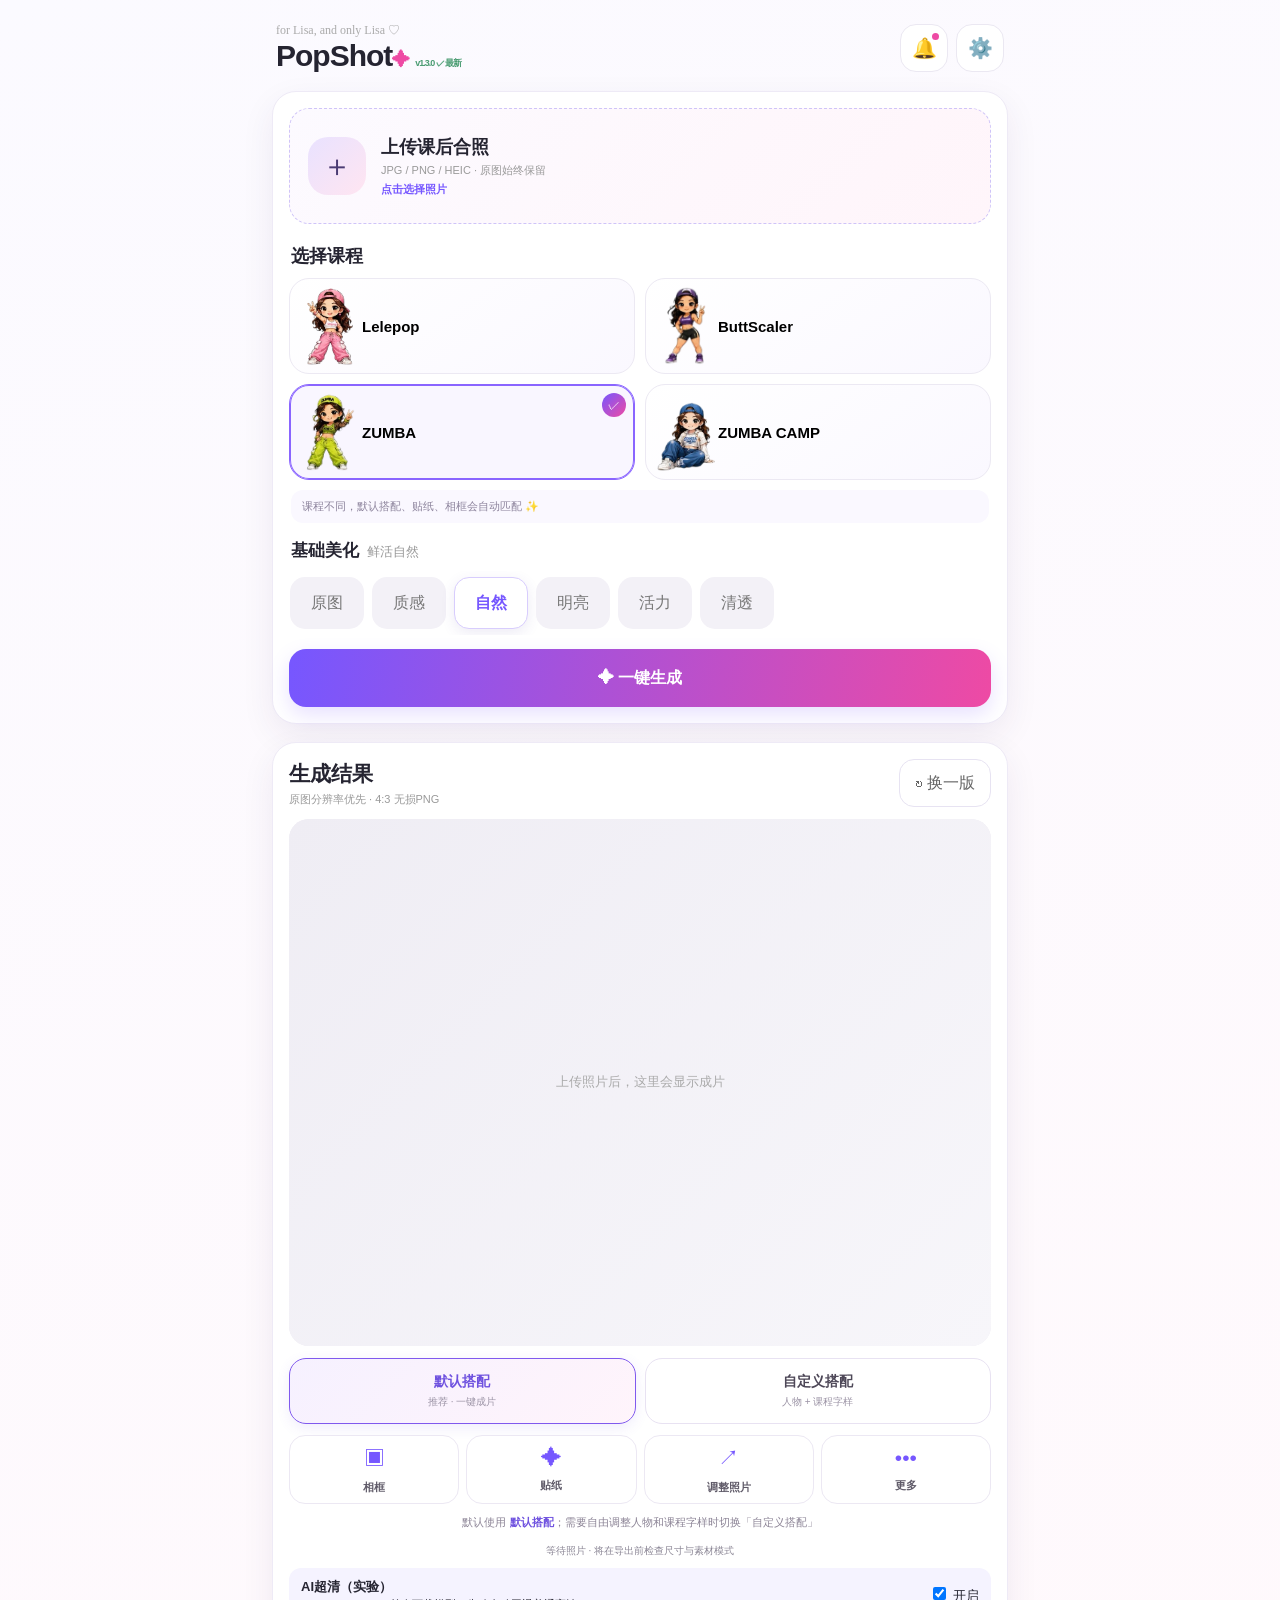
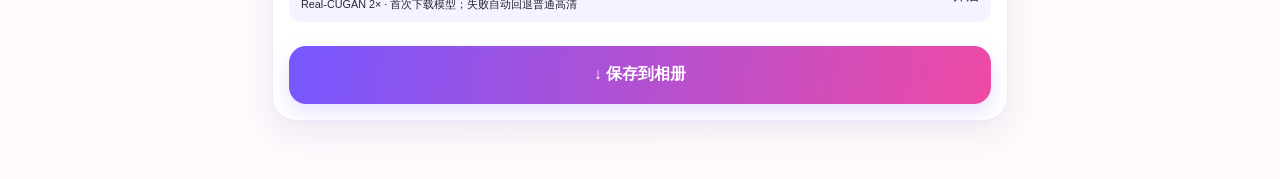
==== index.html @ 1405019d "Add files via upload" ====
<!doctype html>
<html lang="zh-CN">
<head>
<meta charset="utf-8">
<meta name="viewport" content="width=device-width,initial-scale=1,viewport-fit=cover,maximum-scale=1,user-scalable=no">
<meta name="theme-color" content="#7c52ff">
<link rel="manifest" href="./manifest.webmanifest">
<link rel="stylesheet" href="./styles.css?v=1.0.8">
<title>PopShot</title>
</head>
<body>
<div class="shell">
<header class="topbar">
  <div><div class="signature">for Lisa, and only Lisa ♡</div><div class="brand">PopShot<span>✦</span><em id="versionBadge">V17.1</em></div></div>
  <div class="top-actions"><button class="icon-btn" id="updateBtn">🔔<i></i></button><button class="icon-btn" id="settingsBtn">⚙️</button></div>
</header>

<main>
<section class="hero-card">
<label class="dropzone">
  <input type="file" id="photoInput" accept="image/*">
  <div class="upload-deco">＋</div>
  <div class="upload-copy"><strong>上传课后合照</strong><span>JPG / PNG / HEIC · 原图始终保留</span><em>点击选择照片</em></div>
</label>

<div class="section-title">选择课程</div>
<div class="courses" id="courseGrid">
  <button data-course="lelepop" class="course-card">
    <img src="./public/assets/characters/lelepop/lelepop_01.png?v=1.0.3"><span class="course-copy"><strong>Lelepop</strong></span>
  </button>
  <button data-course="buttscaler" class="course-card">
    <img src="./public/assets/characters/buttscaler/buttscaler_01.png?v=1.0.3"><span class="course-copy"><strong>ButtScaler</strong></span>
  </button>
  <button data-course="zumba" class="course-card">
    <img src="./public/assets/characters/zumba/zumba_01.png?v=1.0.3"><span class="course-copy"><strong>ZUMBA</strong></span>
  </button>
  <button data-course="zumba-camp" class="course-card">
    <img src="./public/assets/characters/zumba-camp/zumba_camp_01.png?v=1.0.3"><span class="course-copy"><strong>ZUMBA CAMP</strong></span>
  </button>
</div>
<div class="course-hint">课程不同，默认搭配、贴纸、相框会自动匹配 ✨</div>

<div class="beauty-block">
  <div class="beauty-head"><b>基础美化</b><small id="beautyText">质感</small></div>
  <div class="beauty-scroll">
    <button data-preset="original">原图</button><button data-preset="texture">质感</button><button data-preset="natural">自然</button>
    <button data-preset="bright">明亮</button><button data-preset="vivid">活力</button><button data-preset="clear">清透</button>
  </div>
</div>
<button class="cta" id="generateBtn">✦ 一键生成</button>
</section>

<section class="result-card">
  <div class="result-head"><div><b>生成结果</b><small id="detectStatus">原图分辨率优先 · 4:3 无损PNG</small></div><button class="ghost" id="shuffleBtn">↻ 换一版</button></div>
  <div class="canvas-stage"><canvas id="canvas" width="2525" height="1894"></canvas><div class="canvas-placeholder" id="placeholder">上传照片后，这里会显示成片</div></div>

  <div class="combo-quick" aria-label="搭配方式">
    <button id="finishedQuickBtn" class="combo-quick-btn on"><b>默认搭配</b><small>推荐 · 一键成片</small></button>
    <button id="customQuickBtn" class="combo-quick-btn"><b>自定义搭配</b><small>人物 + 课程字样</small></button>
  </div>
  <div class="tools main-tools four-tools">
    <button id="changeFrameBtn" class="tool-main"><span>▣</span><b>相框</b></button>
    <button id="changeStickerBtn" class="tool-main"><span>✦</span><b>贴纸</b></button>
    <button id="adjustPhotoBtn" class="tool-main"><span>↗</span><b>调整照片</b></button>
    <button id="moreBtn" class="tool-main"><span>•••</span><b>更多</b></button>
  </div>
  <div class="result-tip">默认使用 <b>默认搭配</b>；需要自由调整人物和课程字样时切换「自定义搭配」</div>

  <div class="advanced-panel" id="advancedPanel">
    <div class="advanced-title">更多功能</div>
    <div class="advanced-actions"><button id="beautyBtn">☼ 美化调色</button><button id="layoutBtn">⌗ 布局</button></div>
    <div class="style-row"><b>一键换风格</b><div class="style-pills"><button data-style="energetic">活力</button><button data-style="cool">酷飒</button><button data-style="cute">可爱</button><button data-style="clean">清爽</button><button data-style="y2k">Y2K</button><button data-style="fair">白皙</button><button data-style="cream">奶油</button><button data-style="film">胶片</button></div></div>
    <div class="composition-mode" id="compositionMode"><span>自定义组合布局</span><button data-compose="linked" class="on">顶部组合</button><button data-compose="corner">顶部分开</button></div>
    <div class="manual-edit">
      <div class="manual-hint">自定义组合模式：点选人物 / 标题 / 贴纸后可拖动、缩放和调整层级</div>
      <div class="scale-row" id="scaleRow" style="display:none"><span id="scaleName">大小</span><input type="range" id="scaleRange" min="30" max="320" value="100"><b id="scaleVal">100%</b></div>
      <div class="manual-actions"><button id="backBtn">↓ 后移</button><button id="frontBtn">↑ 前移</button><button id="deleteBtn">隐藏</button><button id="resetLayerBtn">↺ 重置</button></div>
    </div>
    <section class="smart-tools">
      <div class="smart-row"><label>画面丰富度</label><div class="segmented"><button data-density="simple">简洁</button><button data-density="normal">默认</button><button data-density="rich">丰富</button></div></div>
      <div class="edit-shortcuts"><button id="undoBtn">↶ 撤销</button><button id="redoBtn">↷ 重做</button><button id="lockBtn">🔓 锁定</button><button id="favBtn">♡ 收藏</button><button id="resetAllBtn">↺ 重置</button></div>
      <div class="candidate-strip"><button data-candidate="0">A · 清爽</button><button data-candidate="1">B · 平衡</button><button data-candidate="2">C · 海报感</button></div>
    </section>
  </div>

  <div class="export-check" id="exportCheck">等待照片 · 将在导出前检查尺寸与素材模式</div>
  <div id="aiHdBox" style="margin:10px 0;padding:10px 12px;border-radius:12px;background:#f5f3ff;font-size:13px;display:flex;justify-content:space-between;align-items:center;gap:12px"><span><b>AI超清（实验）</b><br><small>Real-CUGAN 2× · 首次下载模型；失败自动回退普通高清</small></span><label style="white-space:nowrap"><input id="aiHdToggle" type="checkbox" checked> 开启</label></div><button class="save-btn" id="exportBtn">↓ 保存到相册</button>
</section>

<section class="drawer" id="drawer"><div class="drawer-head"><b id="drawerTitle">快捷调整</b><button id="drawerClose">×</button></div><div id="drawerBody"></div></section>
</main>
</div>

<div class="resume-modal hidden" id="resumeModal"><div class="resume-card"><div class="resume-icon">✦</div><h3>发现上次未完成的作品</h3><p>是否继续上次的编辑？</p><div class="resume-actions"><button id="discardResume">重新开始</button><button id="continueResume" class="resume-continue">继续编辑</button></div></div></div>
<div class="toast hidden" id="updateTip"><span id="updateTipMsg">✨ 素材库有更新</span><button id="forceRefreshBtn" class="hidden">更新并刷新</button><button id="closeUpdateTip">稍后更新</button></div>

<!-- Compatibility hooks retained for the stable rendering engine -->
<div class="hidden">
<button id="changeCharacterBtn"></button><button id="customComboBtn2"></button><button id="finishedComboBtn"></button><button id="customComboBtn"></button>
<button id="comboHubBtn"></button>
</div>
<script src="./app.js?v=1.0.8"></script>
</body></html>
---- styles.css ----
:root{--purple:#7657ff;--pink:#ee4aa4;--ink:#252431;--muted:#9693a1;--line:#ebe8f2;--soft:#f7f5fb}
*{box-sizing:border-box;-webkit-tap-highlight-color:transparent}
html{background:#fbfaff}
body{margin:0;background:linear-gradient(160deg,#fbfaff,#fff9fc);font-family:-apple-system,BlinkMacSystemFont,"Segoe UI",sans-serif;color:var(--ink);overscroll-behavior-y:none}
button{font:inherit;cursor:pointer;touch-action:manipulation}
.shell{max-width:760px;margin:auto;padding:18px 12px 40px}
.topbar{display:flex;justify-content:space-between;align-items:center;padding:4px 4px 18px}
.signature{font-family:"Snell Roundhand","Brush Script MT",cursive;font-size:12px;color:#aaa}
.brand{font-size:30px;font-weight:900;letter-spacing:-1px}.brand span{color:var(--pink);font-size:18px}.brand em{font-size:9px;color:#aaa;font-style:normal;margin-left:6px}
.top-actions{display:flex;gap:8px}.icon-btn{position:relative;width:48px;height:48px;border:1px solid var(--line);background:#fff;border-radius:16px;font-size:20px}.icon-btn i{position:absolute;width:7px;height:7px;background:var(--pink);border-radius:50%;right:8px;top:8px}
.hero-card,.result-card{background:#fff;border:1px solid #eeeaf6;border-radius:24px;padding:16px;box-shadow:0 12px 34px rgba(50,35,90,.07);margin-bottom:18px}
.dropzone{border:1.5px dashed #cfc4f8;background:linear-gradient(135deg,#fcfaff,#fff5fa);border-radius:20px;min-height:116px;padding:18px;display:flex;align-items:center;gap:15px}
.upload-deco{width:58px;height:58px;display:grid;place-items:center;border-radius:20px;background:linear-gradient(135deg,#e9e2ff,#ffe5f1);font-size:30px;color:#4b3b73;flex:none}
.upload-copy{display:flex;flex-direction:column;gap:4px}.upload-copy strong{font-size:18px}.upload-copy span{font-size:11px;color:#999}.upload-copy em{font-size:11px;color:var(--purple);font-style:normal;font-weight:800}
.section-title{font-size:18px;font-weight:850;margin:20px 2px 10px}
.courses{display:grid;grid-template-columns:1fr 1fr;gap:10px}.course-card{position:relative;min-height:102px;border:1px solid #ece9f3;background:linear-gradient(145deg,#fff,#faf8ff);border-radius:20px;padding:8px;display:flex;align-items:center;text-align:left;overflow:hidden}.course-card img{width:64px;height:78px;object-fit:contain;flex:none}.course-copy{display:flex;flex-direction:column;gap:6px;min-width:0}.course-copy strong{font-size:14px;white-space:nowrap}.course-copy small{font-size:9px;color:#7657ff;background:#f1ecff;padding:4px 7px;border-radius:999px;width:max-content;max-width:100%;white-space:nowrap}.course-card.active{border-color:#8a65ff;box-shadow:inset 0 0 0 1px #8a65ff;background:#f9f6ff}.course-card.active:after{content:"✓";position:absolute;right:8px;top:8px;width:24px;height:24px;border-radius:50%;display:grid;place-items:center;background:linear-gradient(135deg,var(--purple),var(--pink));color:#fff;font-size:12px}
.course-hint{margin:10px 2px 0;padding:9px 11px;border-radius:12px;background:#faf8ff;color:#8d849d;font-size:11px}
.beauty-block{margin-top:16px}.beauty-head{display:flex;align-items:baseline;gap:8px;margin:0 2px 9px}.beauty-head b{font-size:17px}.beauty-head small{color:#999}
.beauty-scroll{height:64px;display:flex;flex-wrap:nowrap;align-items:center;gap:8px;overflow-x:auto;overflow-y:hidden;-webkit-overflow-scrolling:touch;scrollbar-width:none;padding:4px 1px}.beauty-scroll::-webkit-scrollbar{display:none}.beauty-scroll button{flex:0 0 74px;height:52px;border:1px solid transparent;background:#f3f1f7;border-radius:15px;color:#777}.beauty-scroll button.on{background:#fff;border-color:#d8cdfd;color:var(--purple);box-shadow:0 4px 14px rgba(80,55,160,.10);font-weight:800}
.cta,.save-btn{width:100%;border:0;border-radius:17px;background:linear-gradient(100deg,var(--purple),var(--pink));color:#fff;font-weight:900;padding:17px;margin-top:14px;min-height:58px;box-shadow:0 8px 20px rgba(128,88,255,.18);font-size:16px}
.result-head{display:flex;justify-content:space-between;align-items:center;margin-bottom:12px}.result-head b{font-size:21px}.result-head small{display:block;color:#999;font-size:11px;margin-top:4px}.ghost{border:1px solid #e7e3f2;background:#fff;border-radius:15px;padding:12px 15px;color:#666;min-height:48px}
.canvas-stage{position:relative;overflow:hidden;border-radius:20px;background:#eeecf3;aspect-ratio:2525/1894}.canvas-stage canvas{display:block;width:100%;height:100%}.canvas-placeholder{position:absolute;inset:0;display:grid;place-items:center;color:#aaa;font-size:13px;background:linear-gradient(135deg,#efedf4,#f7f6fa)}.canvas-stage.adjusting{outline:3px solid rgba(128,88,255,.42);outline-offset:3px}
.tools.main-tools{display:grid;grid-template-columns:repeat(5,1fr);gap:7px;margin-top:11px}.tool-main{border:1px solid #ece8f3;background:#fff;border-radius:16px;min-height:72px;padding:8px 3px;color:#5f5a68}.tool-main span{display:block;font-size:21px;color:var(--purple);margin-bottom:5px}.tool-main b{font-size:11px}.tool-main:active{transform:scale(.97)}.tool-main.on,#comboHubBtn2{background:#faf8ff}
.result-tip{font-size:11px;color:#8c8496;text-align:center;padding:11px 5px 2px}.result-tip b{color:#6f52df}
.export-check{font-size:10px;color:#8b8695;text-align:center;margin-top:12px}.export-check.ok{color:#4a9c72}
.advanced-panel{display:none;margin-top:12px;padding:12px;background:#f9f8fc;border:1px solid #efedf4;border-radius:16px}.advanced-panel.show{display:block}.advanced-title{font-weight:850;margin-bottom:9px}.advanced-actions{display:grid;grid-template-columns:1fr 1fr;gap:8px}.advanced-actions button{min-height:54px;border:1px solid #e8e3f2;background:#fff;border-radius:14px;color:#6755c7;font-weight:800}
.style-row,.smart-tools,.manual-edit,.composition-mode{margin-top:10px;padding:10px;background:#fff;border:1px solid #efedf4;border-radius:14px}.style-pills,.edit-shortcuts,.candidate-strip{display:flex;gap:6px;flex-wrap:wrap;margin-top:8px}.style-pills button,.edit-shortcuts button,.candidate-strip button,.composition-mode button,.manual-actions button,.segmented button{border:1px solid #e8e3f2;background:#fff;border-radius:11px;padding:9px 10px;font-size:10px;color:#666;min-height:42px}.style-pills button.on,.candidate-strip button.active,.composition-mode button.on,.segmented button.on{border-color:#8b6cff;background:#f2edff;color:#6849e8}
.manual-hint{font-size:10px;color:#8f8f9d;line-height:1.5}.manual-actions{display:grid;grid-template-columns:repeat(4,1fr);gap:6px;margin-top:8px}.scale-row{grid-template-columns:72px 1fr 52px;gap:8px;align-items:center;margin-top:8px;font-size:11px}.smart-row{display:flex;justify-content:space-between;align-items:center;gap:10px;font-size:11px}.segmented{display:flex}
.drawer{position:fixed;left:50%;transform:translateX(-50%);bottom:0;width:min(760px,100%);max-height:84dvh;overflow:auto;background:#fff;border-radius:26px 26px 0 0;box-shadow:0 -16px 45px rgba(30,20,60,.20);padding:18px 16px calc(18px + env(safe-area-inset-bottom));z-index:50;display:none}.drawer.show{display:block}.drawer-head{position:sticky;top:-18px;z-index:3;background:#fff;display:flex;justify-content:space-between;align-items:center;padding:8px 0 12px}.drawer-head b{font-size:20px}.drawer-head button{border:0;background:#f2f0f6;border-radius:50%;width:48px;height:48px;font-size:20px}
.combo-mode-tabs{display:grid;grid-template-columns:1fr 1fr;gap:8px;margin-bottom:14px}.combo-mode-tabs button{min-height:54px;border-radius:15px;border:1px solid #e7e3f0;background:#f7f5fb;font-weight:800}.combo-mode-tabs button.on{background:linear-gradient(135deg,#7a52ff,#e6419d);color:#fff;border-color:transparent}.combo-mode-tabs button:first-child:after{content:"推荐";font-size:8px;background:#ff5a9e;color:#fff;border-radius:999px;padding:2px 5px;margin-left:4px;vertical-align:top}
.asset-picker{display:grid;grid-template-columns:repeat(3,1fr);gap:10px}.asset-option{min-height:94px;border:1px solid #eee9f4;background:#fff;border-radius:15px;padding:6px;overflow:hidden}.asset-option img{display:block;width:100%;height:86px;object-fit:contain}.asset-option.on{border-color:#7d5cff;box-shadow:inset 0 0 0 1px #7d5cff;background:#f8f5ff}.title-option{font-size:15px;font-weight:800}
.wide-btn{width:100%;min-height:54px;border:1px solid #e7e3f0;background:#fff;border-radius:15px;margin:6px 0;font-weight:800;color:#654fd0}
.adjust-tip{font-size:11px;color:#827b90;line-height:1.65;background:#faf8ff;border-radius:12px;padding:10px;margin-bottom:10px}.slider-row,.range-row{display:grid;grid-template-columns:74px 1fr 48px;gap:9px;align-items:center;margin:14px 0;font-size:11px}.slider-row input,.range-row input{width:100%}
.sticker-tabs{display:flex;gap:7px;overflow-x:auto;scrollbar-width:none;padding:3px 0 10px}.sticker-tabs::-webkit-scrollbar{display:none}.sticker-tabs button{flex:none;min-height:44px;border:1px solid #e8e3f1;background:#fff;border-radius:999px;padding:8px 14px;color:#666}.sticker-tabs button.on{background:#f0ebff;color:#6848e8;border-color:#8262ff;font-weight:800}.sticker-grid{display:grid;grid-template-columns:repeat(4,1fr);gap:9px}.sticker-option{border:1px solid #eee9f4;background:#fff;border-radius:14px;min-height:82px;display:grid;place-items:center;padding:8px}.sticker-option img{width:58px;height:58px;object-fit:contain}.sticker-option.on{border-color:#7d5cff;background:#f8f5ff}
.beauty-preset-grid{display:grid;grid-template-columns:repeat(3,1fr);gap:8px}.beauty-preset-grid button{min-height:48px;border:1px solid #e8e3f2;background:#fff;border-radius:12px}.beauty-preset-grid button.on{border-color:#8262ff;background:#f0ebff;color:#6848e8}
.crop-actions{display:grid;grid-template-columns:1fr 1fr 1fr;gap:7px}.primary-mini{border:0;background:linear-gradient(100deg,var(--purple),var(--pink));color:#fff;border-radius:12px;padding:10px}
.toast{position:fixed;left:50%;bottom:24px;transform:translateX(-50%);background:#252532;color:#fff;padding:12px 15px;border-radius:14px;z-index:80}.hidden{display:none!important}
.resume-modal{position:fixed;inset:0;background:rgba(26,20,40,.36);backdrop-filter:blur(8px);display:grid;place-items:center;z-index:99}.resume-card{width:min(360px,92vw);background:#fff;border-radius:24px;padding:24px;text-align:center}.resume-icon{width:50px;height:50px;border-radius:16px;margin:auto;display:grid;place-items:center;background:linear-gradient(135deg,#7b5cff,#ee63a9);color:#fff}.resume-actions{display:grid;grid-template-columns:1fr 1fr;gap:8px}.resume-actions button{min-height:48px;border:1px solid #eae6f3;background:#fff;border-radius:12px}
@media(max-width:430px){
 .shell{padding:12px 8px 30px}.hero-card,.result-card{padding:13px;border-radius:21px}.brand{font-size:27px}
 .courses{gap:8px}.course-card{min-height:94px;padding:6px}.course-card img{width:54px;height:70px}.course-copy strong{font-size:12px}.course-copy small{font-size:8px;padding:3px 5px}
 .tools.main-tools{gap:5px}.tool-main{min-height:70px}.tool-main span{font-size:19px}.tool-main b{font-size:10px}
 .asset-picker{grid-template-columns:repeat(2,1fr)}.sticker-grid{grid-template-columns:repeat(4,1fr)}
}

.frame-grid{display:grid;grid-template-columns:repeat(3,1fr);gap:10px}.frame-option{border:1px solid #ece8f3;background:#fff;border-radius:15px;padding:7px;min-height:112px}.frame-option.on{border-color:#7d5cff;background:#f8f5ff}.frame-option b{display:block;font-size:10px;color:#777;margin-top:5px}.frame-preview{display:block;height:76px;border-radius:10px;background:#f7f5fa;border:5px solid #eee}.fp-1{border-color:#ff5ba7}.fp-2{border-color:#7657ff}.fp-3{border-color:#ffbd3d}.fp-4{border-style:dashed;border-color:#7657ff}.fp-5{border-color:#222}.fp-6{border-color:#ff8b62}.fp-7{border-color:#63c5da}.fp-8{border-color:#e6b8ff}.fp-9{border-style:double;border-color:#ff5ba7}.fp-10{border-style:dotted;border-color:#7657ff}.fp-11{border-color:#d6b45d}

/* v17.1 interaction stability */
button{touch-action:manipulation;-webkit-tap-highlight-color:transparent}
.tool-main,.ghost,.icon-btn,.wide-btn,.resume-actions button,.combo-mode-tabs button{min-height:48px}
.sticker-option{min-height:92px;gap:5px;grid-template-rows:1fr auto}.sticker-option .sticker-name{display:block;font-size:11px;line-height:1.15;color:#666;word-break:break-word}.sticker-option.text-only{grid-template-rows:1fr;font-weight:700;font-size:13px;padding:12px}.sticker-option.text-only .sticker-name{font-size:13px;color:#4b4656}
.combo-mode-tabs{position:sticky;top:0;z-index:2;background:#fff;padding:4px 0 10px}
@media(max-width:520px){.tool-main{min-height:76px}.ghost{min-width:108px;min-height:52px}.drawer-head button{width:52px;height:52px}.combo-mode-tabs button{min-height:52px}}

.combo-quick{display:grid;grid-template-columns:1fr 1fr;gap:9px;margin-top:12px}.combo-quick-btn{min-height:66px;border:1px solid #e8e2f2;border-radius:17px;background:#fff;color:#4e4858;padding:8px 6px;touch-action:manipulation}.combo-quick-btn b{display:block;font-size:14px}.combo-quick-btn small{display:block;margin-top:4px;font-size:10px;color:#9b93a5}.combo-quick-btn.on{border:1.5px solid #8059ee;background:linear-gradient(135deg,#f6f1ff,#fff4fb);box-shadow:0 4px 13px rgba(111,82,223,.10)}.combo-quick-btn.on b{color:#6f52df}.tools.main-tools.four-tools{grid-template-columns:repeat(4,1fr)}
@media(max-width:520px){.combo-quick-btn{min-height:72px}.combo-quick-btn b{font-size:15px}.combo-quick-btn small{font-size:10px}}

/* V17.4 课程卡片：只保留课程名，增大可点击区域 */
.course-card{touch-action:manipulation;min-height:96px}
.course-card .course-copy{justify-content:center}
.course-card .course-copy strong{font-size:15px}
.course-card .course-copy small{display:none!important}
.course-card.is-switching{opacity:.78}

/* V1.0.3 草稿弹窗修复 */
.resume-actions #discardResume,
.resume-actions #continueResume,
.resume-actions .resume-continue{
  min-height:50px!important;font-weight:800!important;border:1px solid #e7e3f0!important;
}
.resume-actions #discardResume{color:#403c49!important;background:#fff!important}
.resume-actions #continueResume,
.resume-actions .resume-continue{
  color:#fff!important;background:linear-gradient(100deg,#7657ff,#ee4aa4)!important;border-color:transparent!important;
}

/* V1.0.3 iOS/PWA 上传修复：真实 file input 覆盖整个上传区，避免 display:none 在部分 WebApp 环境失效 */
.dropzone{position:relative;cursor:pointer;touch-action:manipulation}
.dropzone #photoInput{
  position:absolute!important;
  inset:0!important;
  width:100%!important;
  height:100%!important;
  opacity:0!important;
  display:block!important;
  cursor:pointer!important;
  z-index:5!important;
}
.dropzone .upload-deco,.dropzone .upload-copy{pointer-events:none}
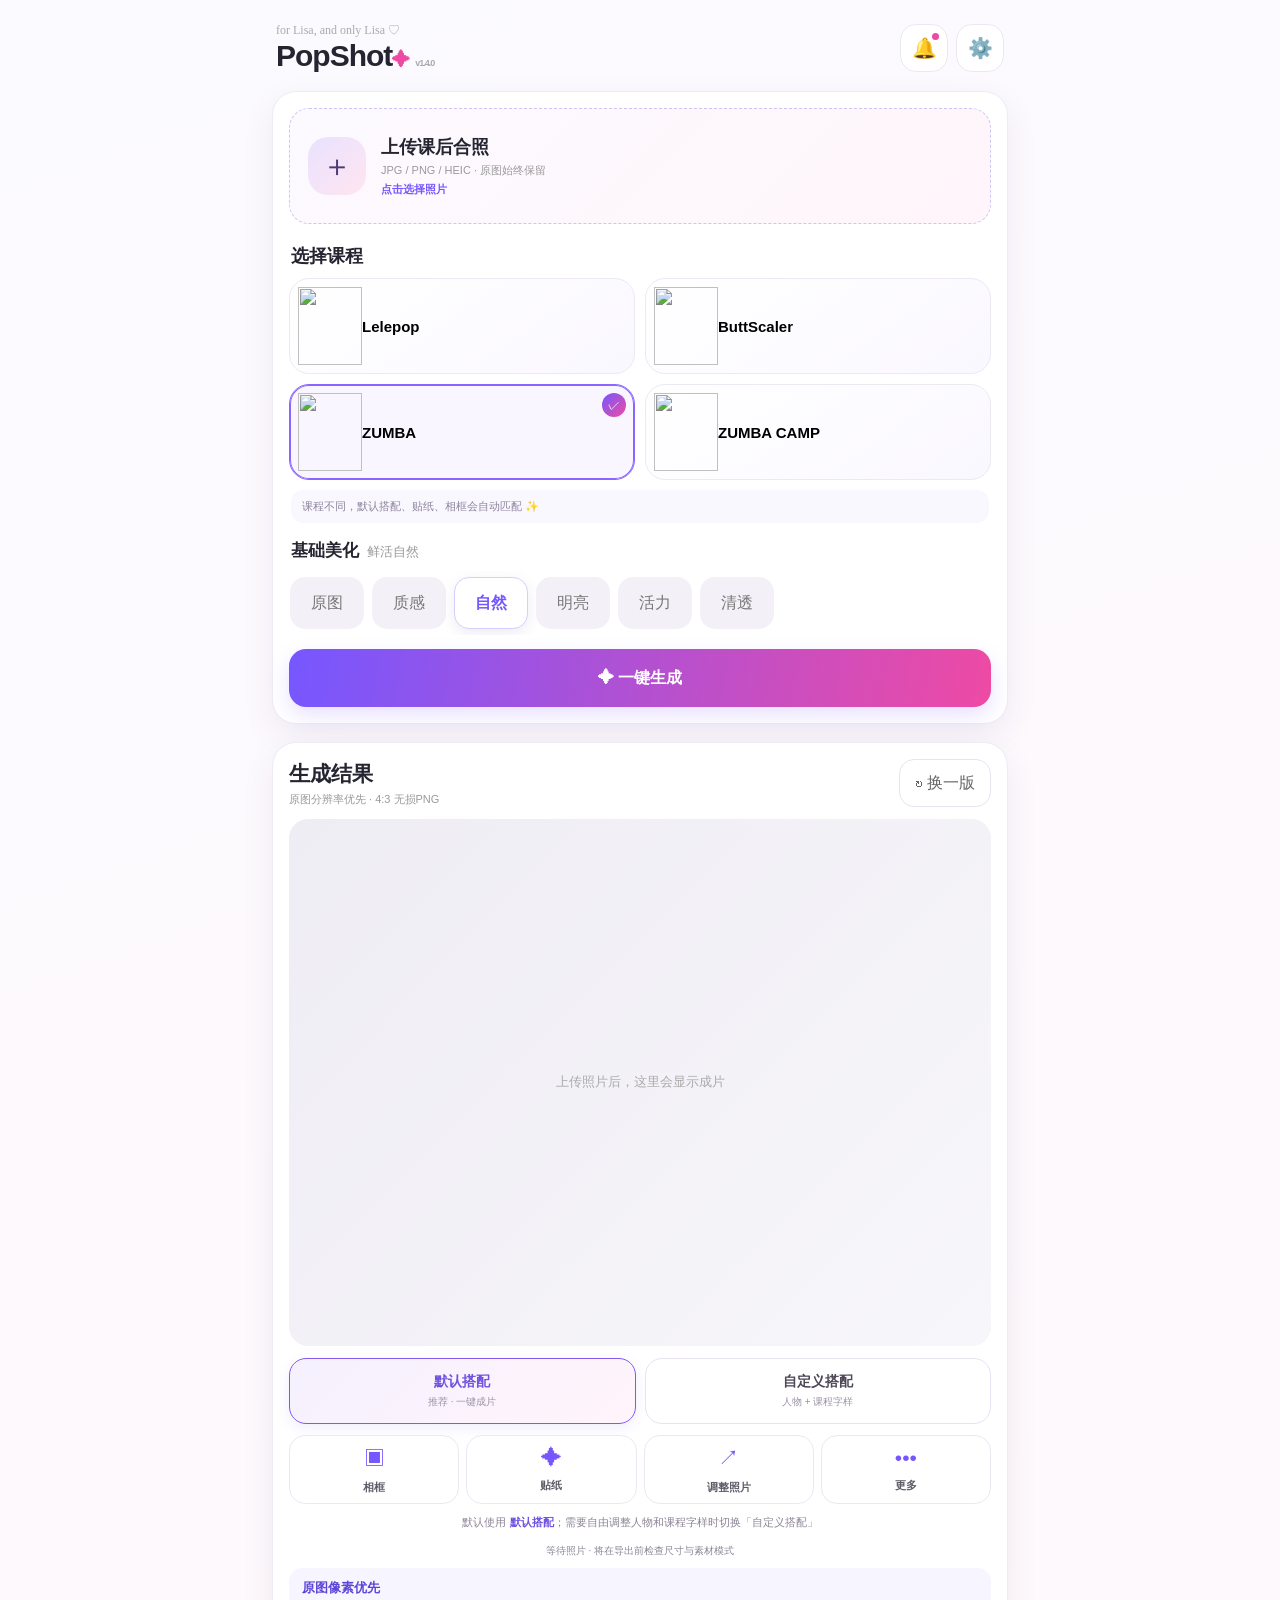
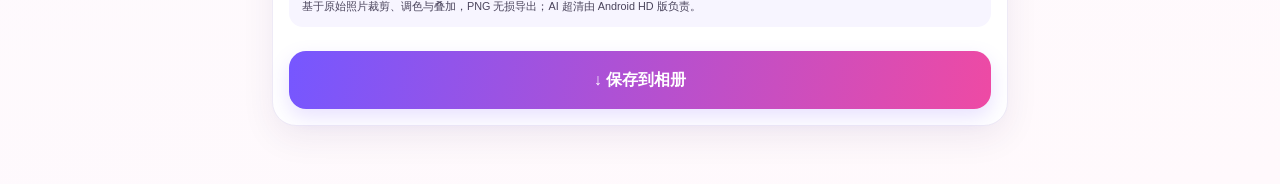
==== commit 175d0edc: "Add files via upload" ====
--- a/index.html
+++ b/index.html
@@ -4,7 +4,10 @@
 <meta charset="utf-8">
 <meta name="viewport" content="width=device-width,initial-scale=1,viewport-fit=cover,maximum-scale=1,user-scalable=no">
 <meta name="theme-color" content="#7c52ff">
-<link rel="manifest" href="./manifest.webmanifest">
+<link rel="manifest" href="./manifest.webmanifest?v=1.4.0">
+<link rel="apple-touch-icon" sizes="180x180" href="./public/icons/apple-touch-icon.png?v=1.4.0">
+<link rel="icon" type="image/png" sizes="192x192" href="./public/icons/icon-192.png?v=1.4.0">
+<link rel="icon" type="image/png" sizes="512x512" href="./public/icons/icon-512.png?v=1.4.0">
 <link rel="stylesheet" href="./styles.css?v=1.0.8">
 <title>PopShot</title>
 </head>
@@ -84,7 +87,8 @@
   </div>
 
   <div class="export-check" id="exportCheck">等待照片 · 将在导出前检查尺寸与素材模式</div>
-  <div id="aiHdBox" style="margin:10px 0;padding:10px 12px;border-radius:12px;background:#f5f3ff;font-size:13px;display:flex;justify-content:space-between;align-items:center;gap:12px"><span><b>AI超清（实验）</b><br><small>Real-CUGAN 2× · 首次下载模型；失败自动回退普通高清</small></span><label style="white-space:nowrap"><input id="aiHdToggle" type="checkbox" checked> 开启</label></div><button class="save-btn" id="exportBtn">↓ 保存到相册</button>
+  <div class="export-quality-note"><b>原图像素优先</b><br><small>基于原始照片裁剪、调色与叠加，PNG 无损导出；AI 超清由 Android HD 版负责。</small></div>
+  <button class="save-btn" id="exportBtn">↓ 保存到相册</button>
 </section>
 
 <section class="drawer" id="drawer"><div class="drawer-head"><b id="drawerTitle">快捷调整</b><button id="drawerClose">×</button></div><div id="drawerBody"></div></section>
@@ -99,5 +103,5 @@
 <button id="changeCharacterBtn"></button><button id="customComboBtn2"></button><button id="finishedComboBtn"></button><button id="customComboBtn"></button>
 <button id="comboHubBtn"></button>
 </div>
-<script src="./app.js?v=1.0.8"></script>
+<script src="./app.js?v=1.4.0"></script>
 </body></html>
--- a/styles.css
+++ b/styles.css
@@ -88,3 +88,9 @@
   z-index:5!important;
 }
 .dropzone .upload-deco,.dropzone .upload-copy{pointer-events:none}
+
+.export-quality-note{
+  margin:10px 0;padding:11px 13px;border-radius:14px;
+  background:#f7f5ff;color:#4a445c;font-size:13px;line-height:1.45;
+}
+.export-quality-note b{color:#5d45d8}
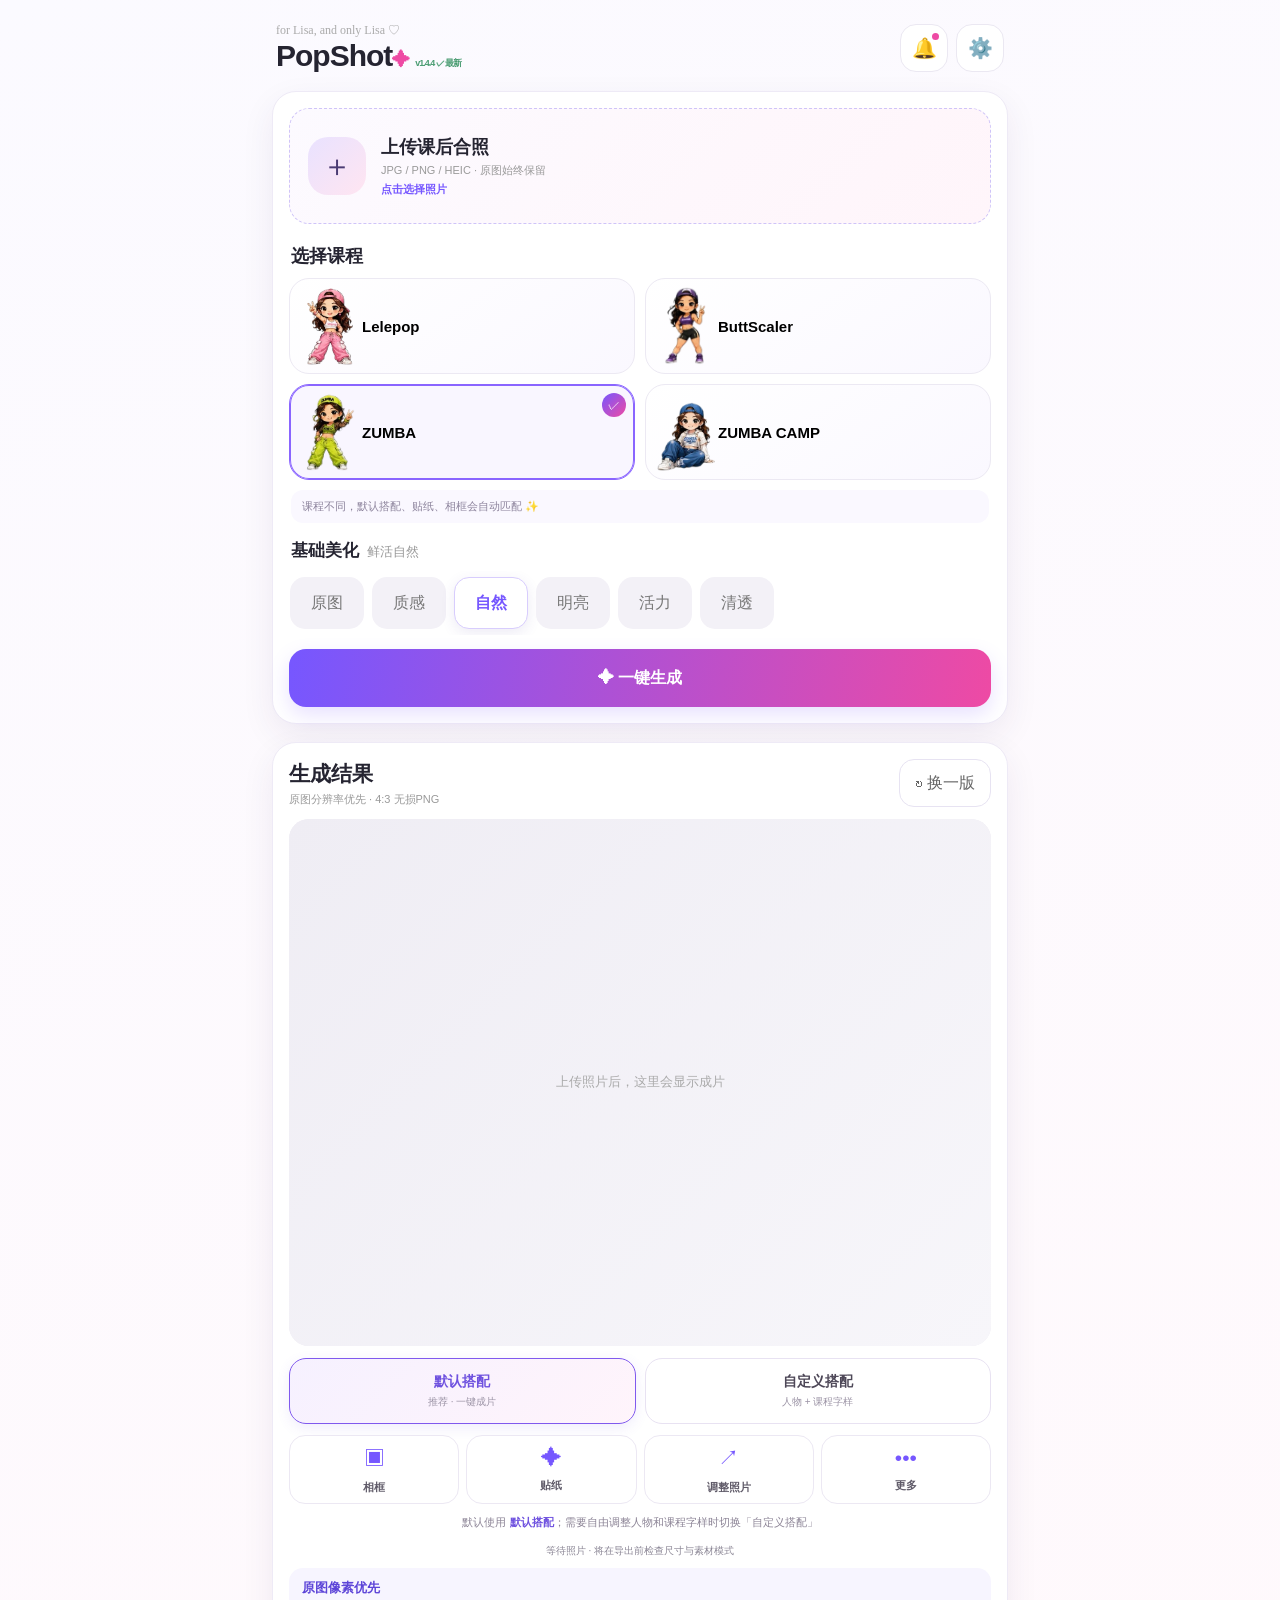
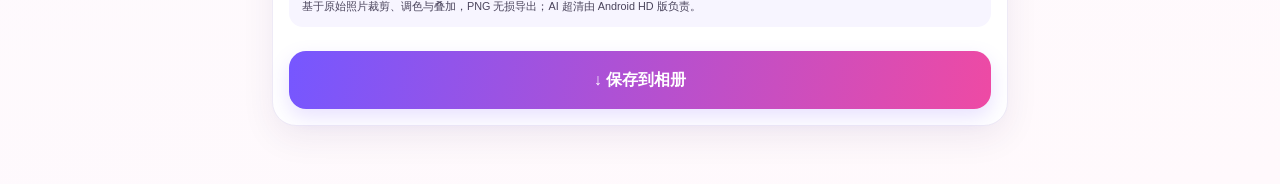
==== commit eec61c47: "Add files via upload" ====
--- a/index.html
+++ b/index.html
@@ -103,5 +103,5 @@
 <button id="changeCharacterBtn"></button><button id="customComboBtn2"></button><button id="finishedComboBtn"></button><button id="customComboBtn"></button>
 <button id="comboHubBtn"></button>
 </div>
-<script src="./app.js?v=1.4.0"></script>
+<script src="./app.js?v=1.4.4"></script>
 </body></html>
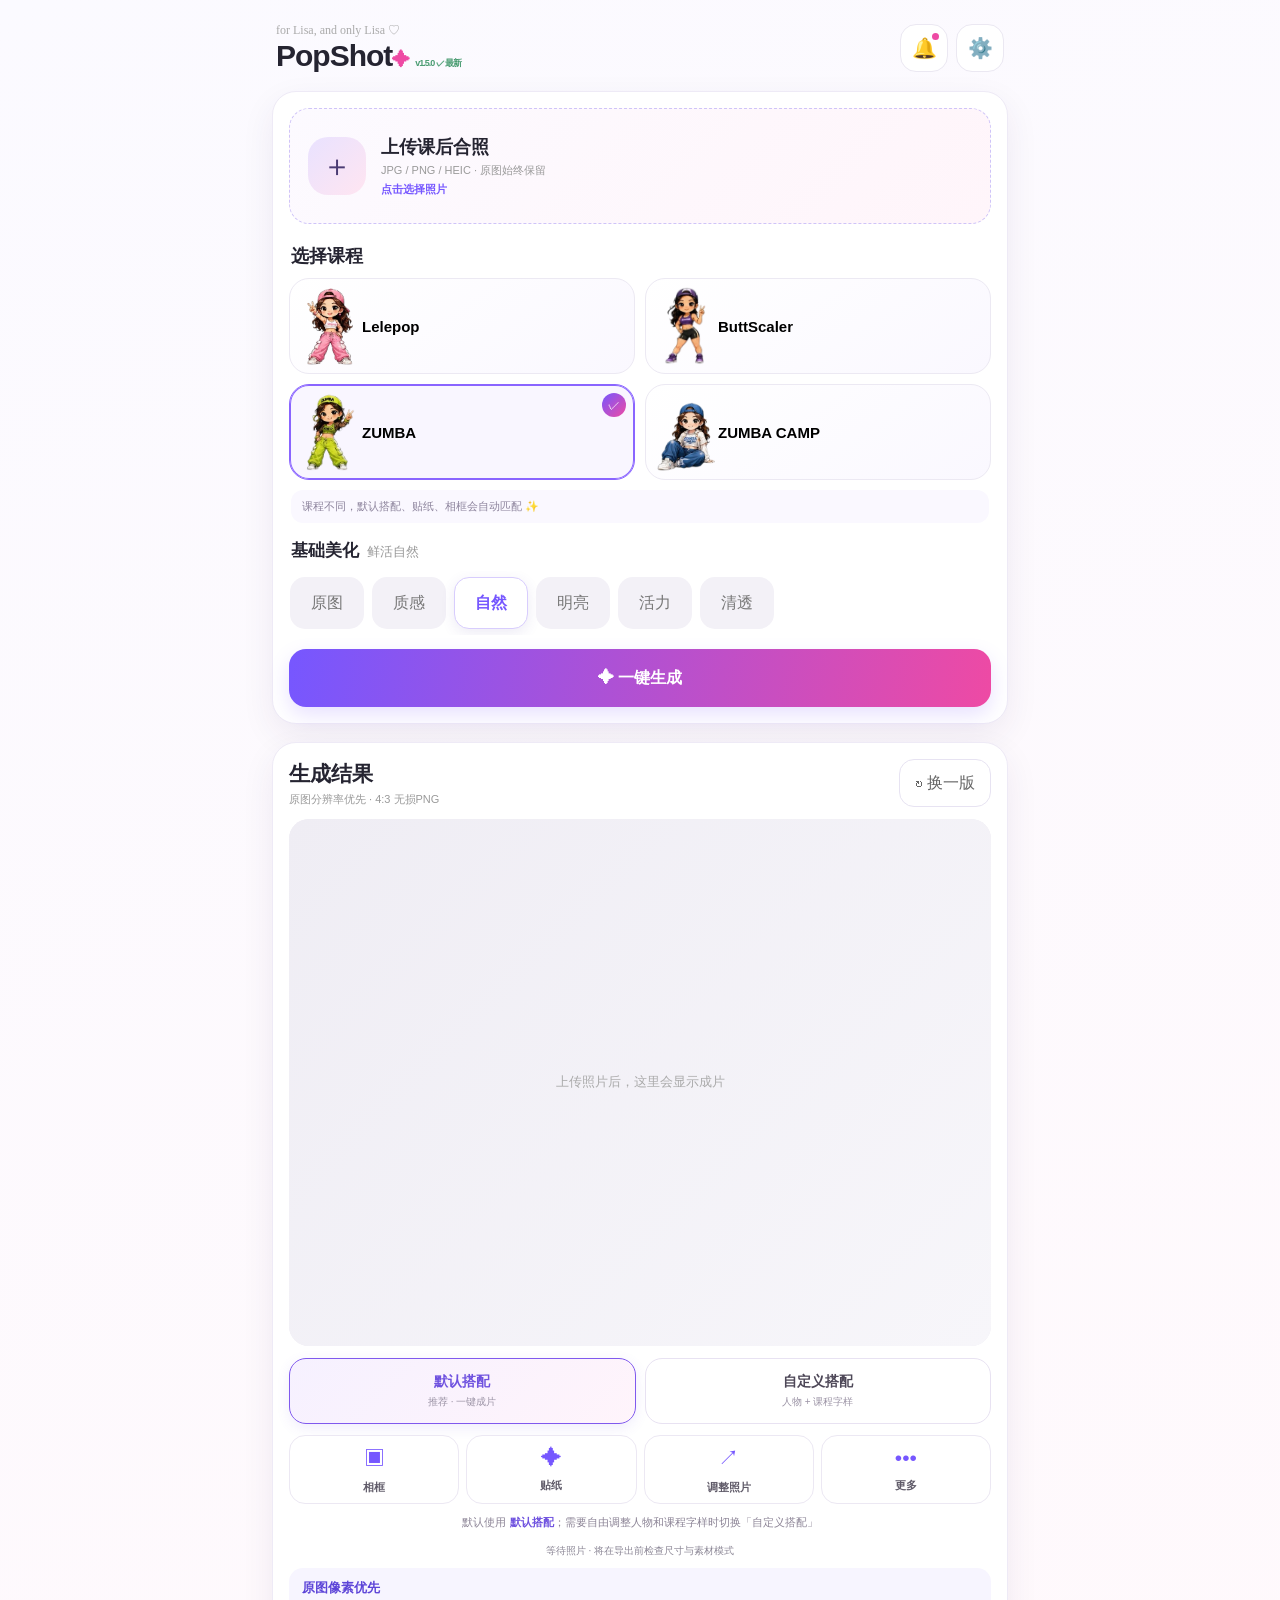
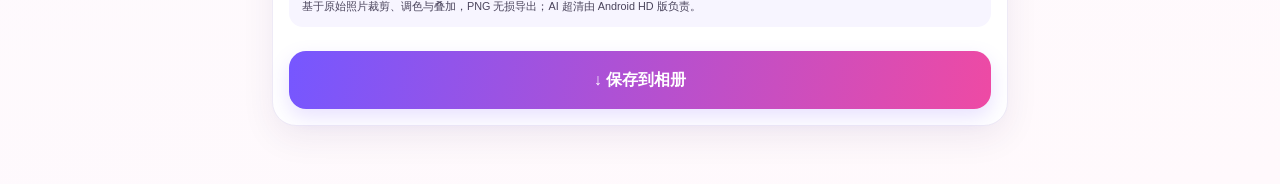
==== commit c8768827: "Add files via upload" ====
--- a/index.html
+++ b/index.html
@@ -103,5 +103,5 @@
 <button id="changeCharacterBtn"></button><button id="customComboBtn2"></button><button id="finishedComboBtn"></button><button id="customComboBtn"></button>
 <button id="comboHubBtn"></button>
 </div>
-<script src="./app.js?v=1.4.4"></script>
+<script src="./app.js?v=1.5.0"></script>
 </body></html>
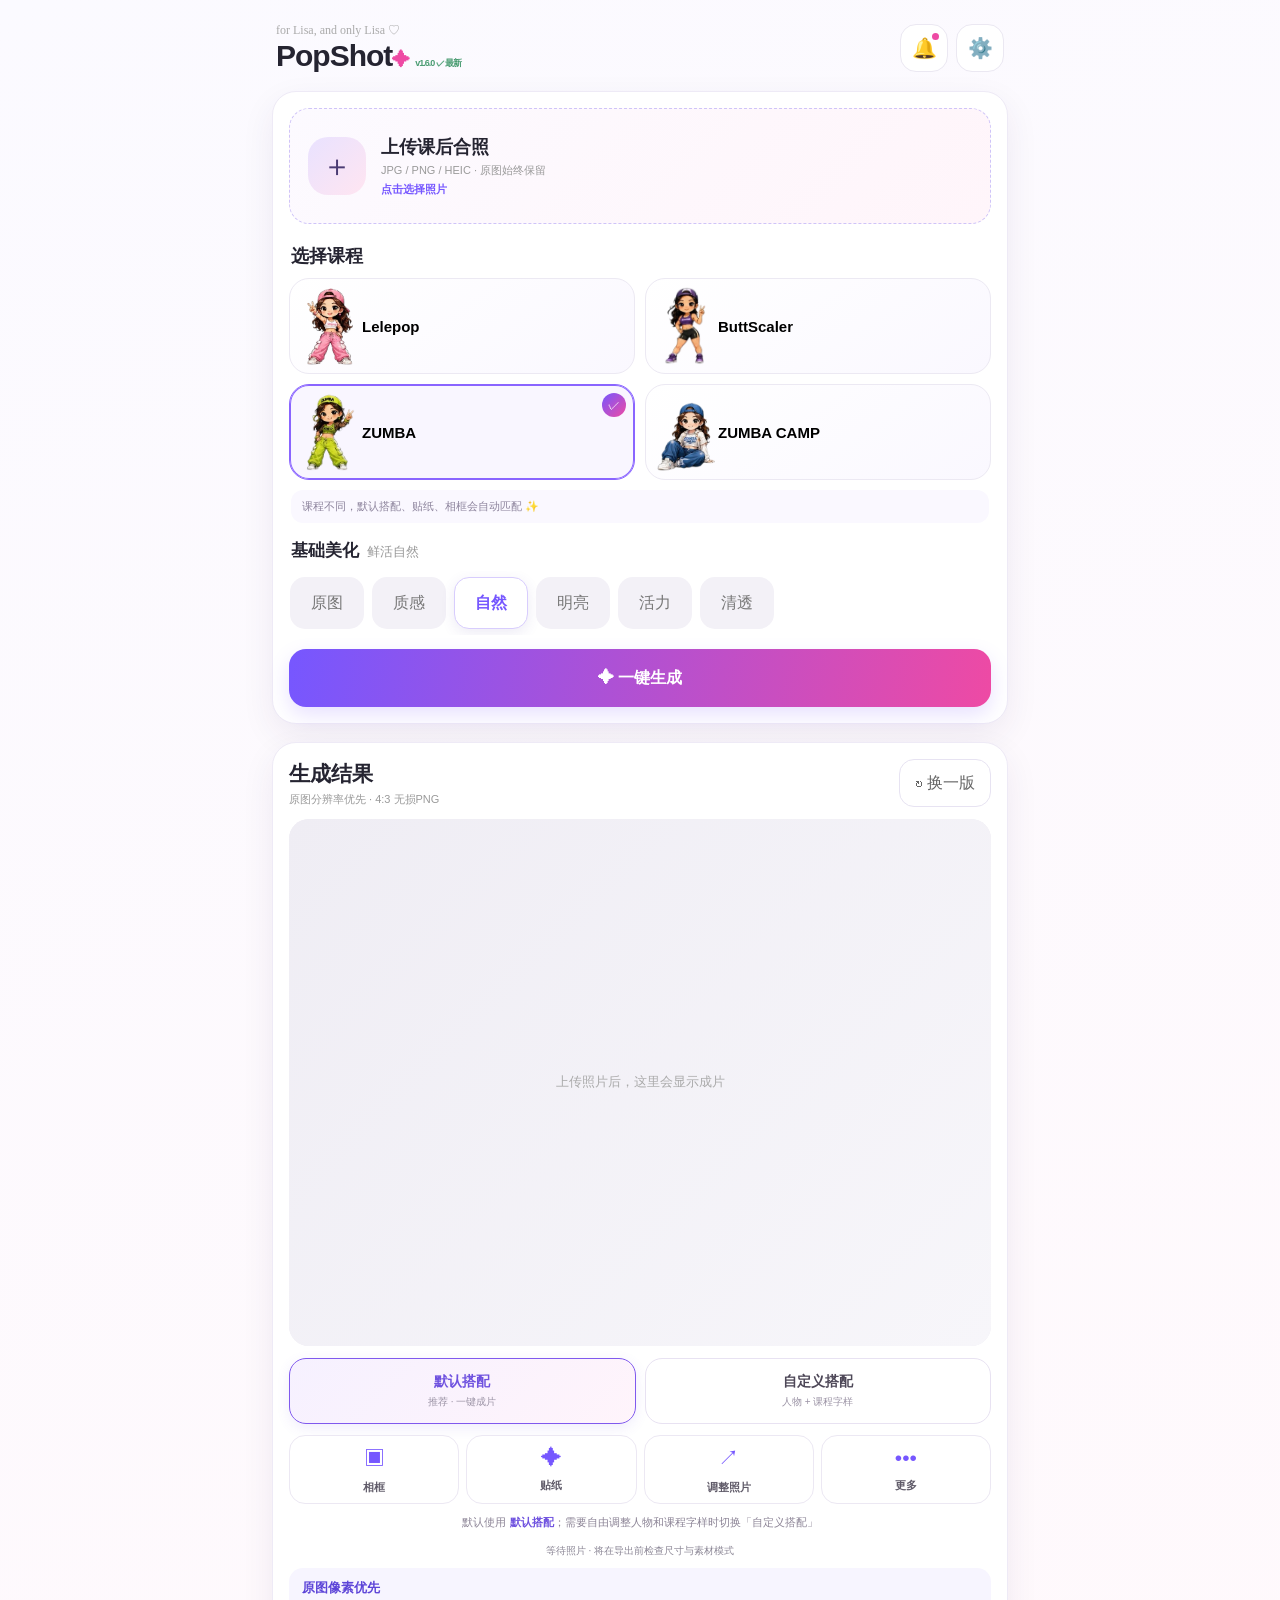
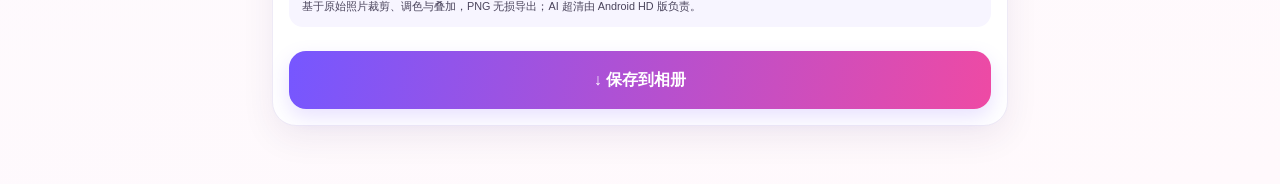
==== commit a7c1b964: "Add files via upload" ====
--- a/index.html
+++ b/index.html
@@ -103,5 +103,5 @@
 <button id="changeCharacterBtn"></button><button id="customComboBtn2"></button><button id="finishedComboBtn"></button><button id="customComboBtn"></button>
 <button id="comboHubBtn"></button>
 </div>
-<script src="./app.js?v=1.5.0"></script>
+<script src="./app.js?v=1.6.0"></script>
 </body></html>
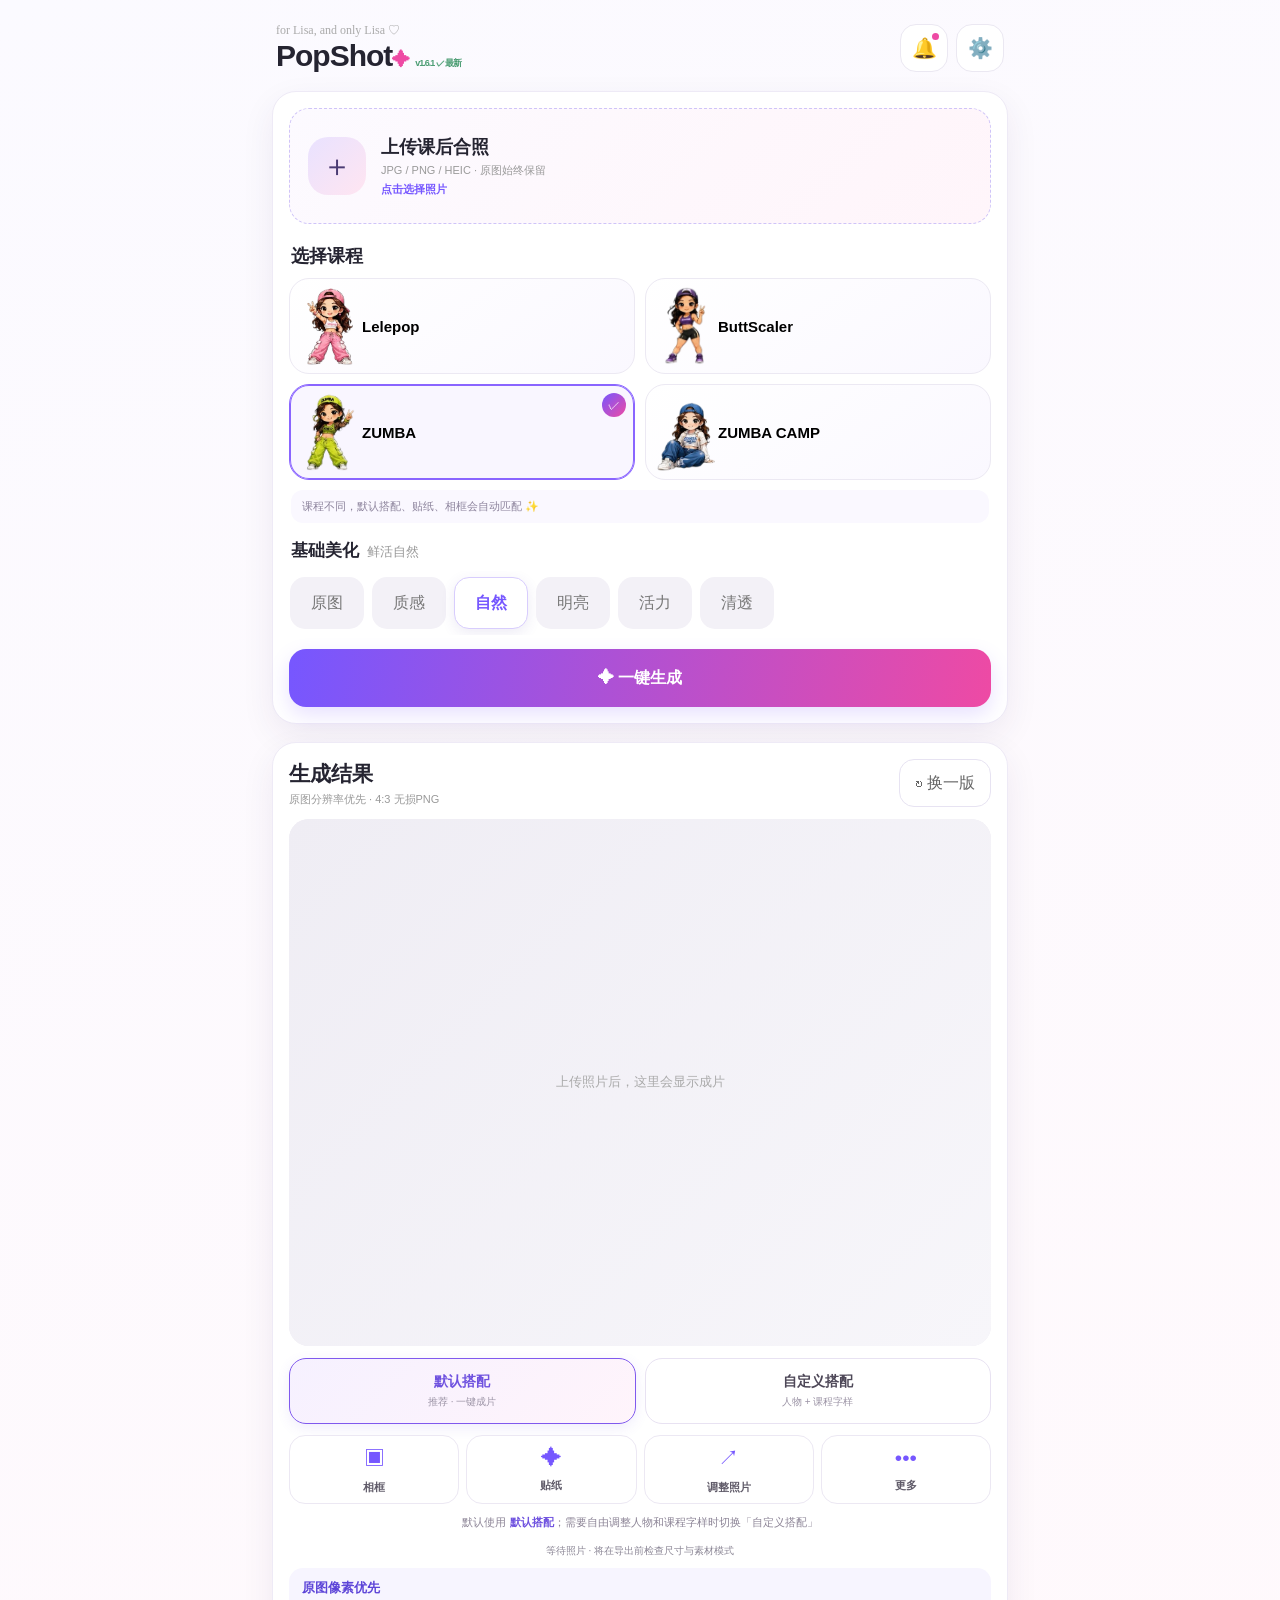
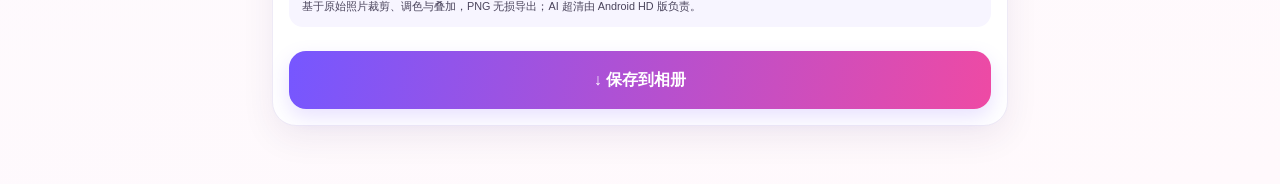
==== commit a0b9377a: "Add files via upload" ====
--- a/index.html
+++ b/index.html
@@ -103,5 +103,5 @@
 <button id="changeCharacterBtn"></button><button id="customComboBtn2"></button><button id="finishedComboBtn"></button><button id="customComboBtn"></button>
 <button id="comboHubBtn"></button>
 </div>
-<script src="./app.js?v=1.6.0"></script>
+<script src="./app.js?v=1.6.1"></script>
 </body></html>
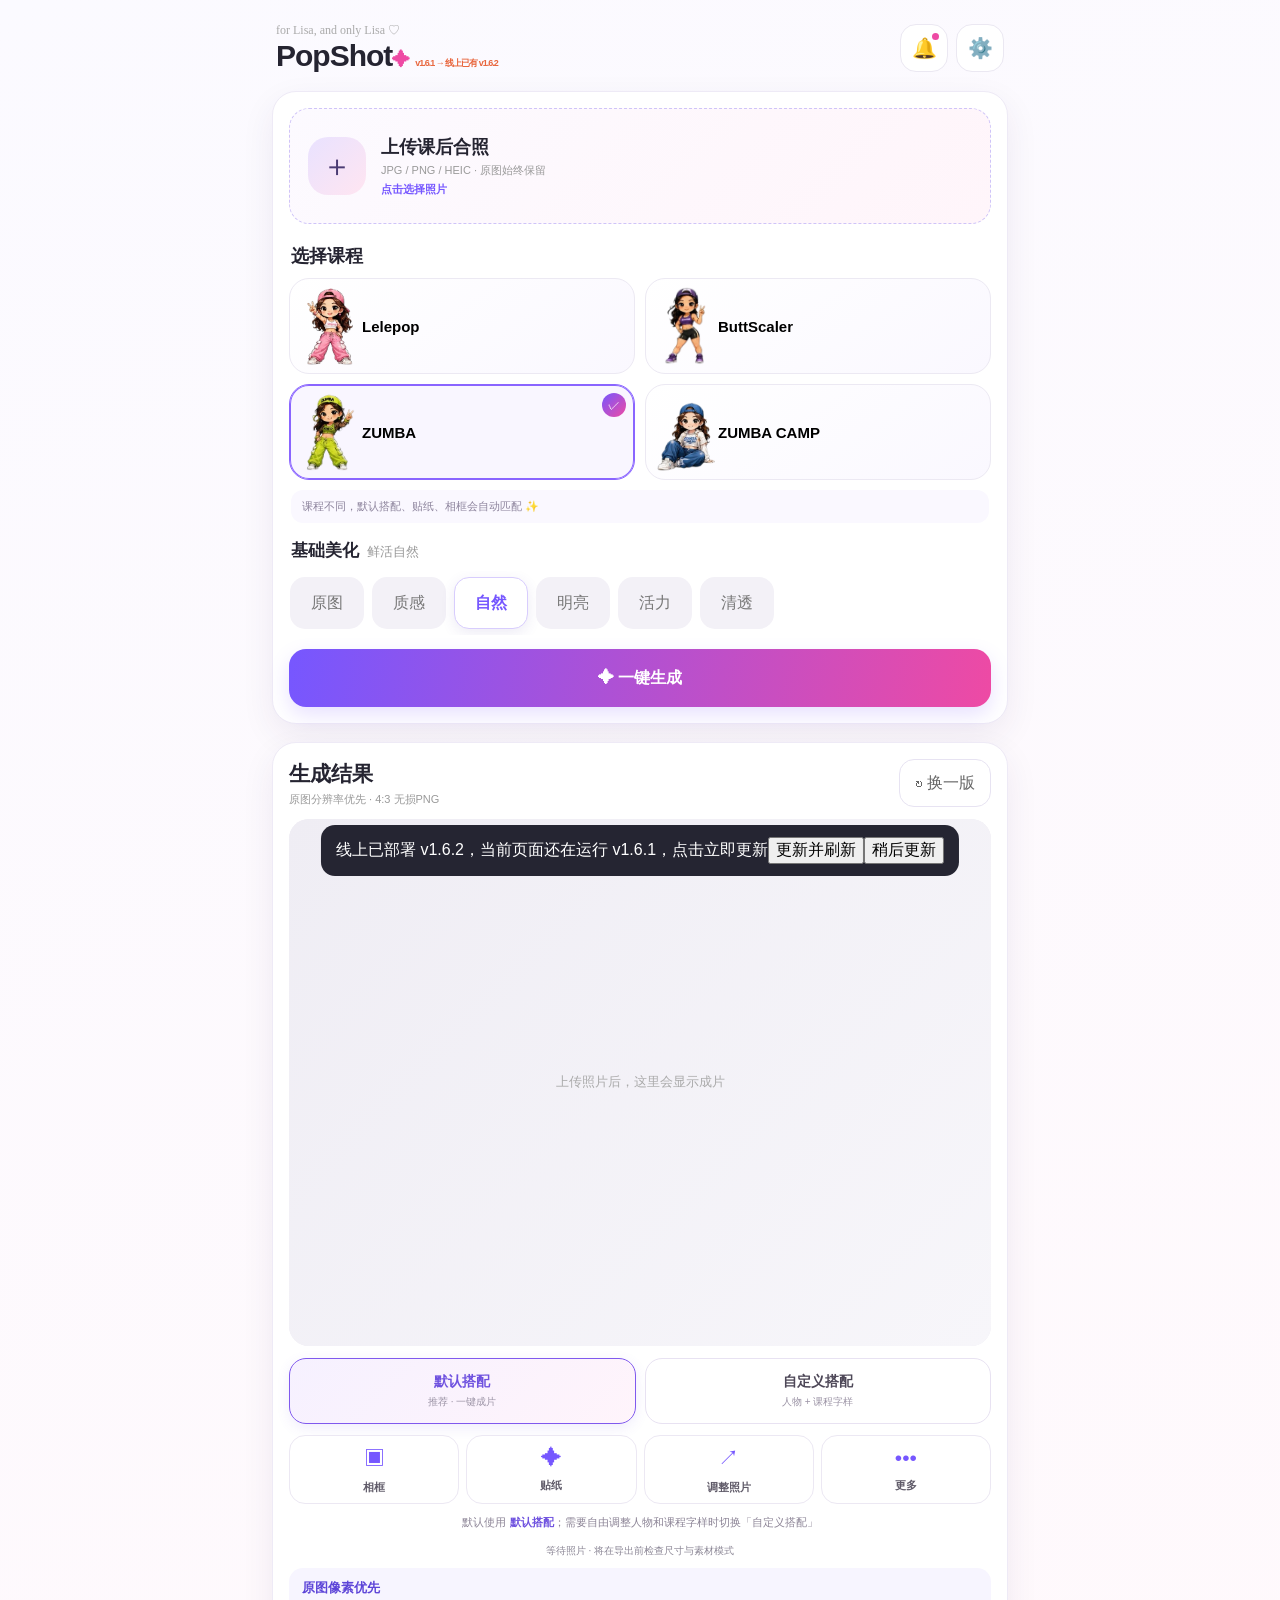
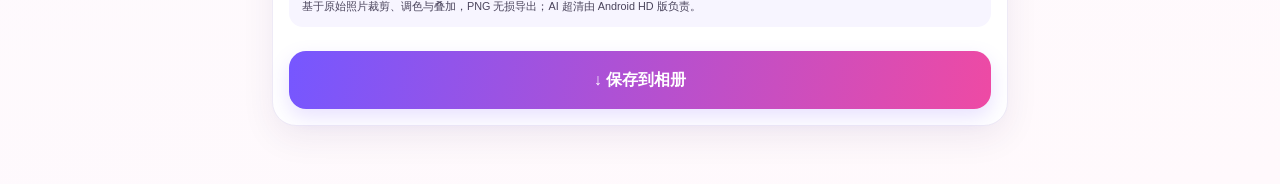
==== commit 78206601: "Add files via upload" ====
--- a/index.html
+++ b/index.html
@@ -103,5 +103,5 @@
 <button id="changeCharacterBtn"></button><button id="customComboBtn2"></button><button id="finishedComboBtn"></button><button id="customComboBtn"></button>
 <button id="comboHubBtn"></button>
 </div>
-<script src="./app.js?v=1.6.1"></script>
+<script src="./app.js?v=1.6.2"></script>
 </body></html>
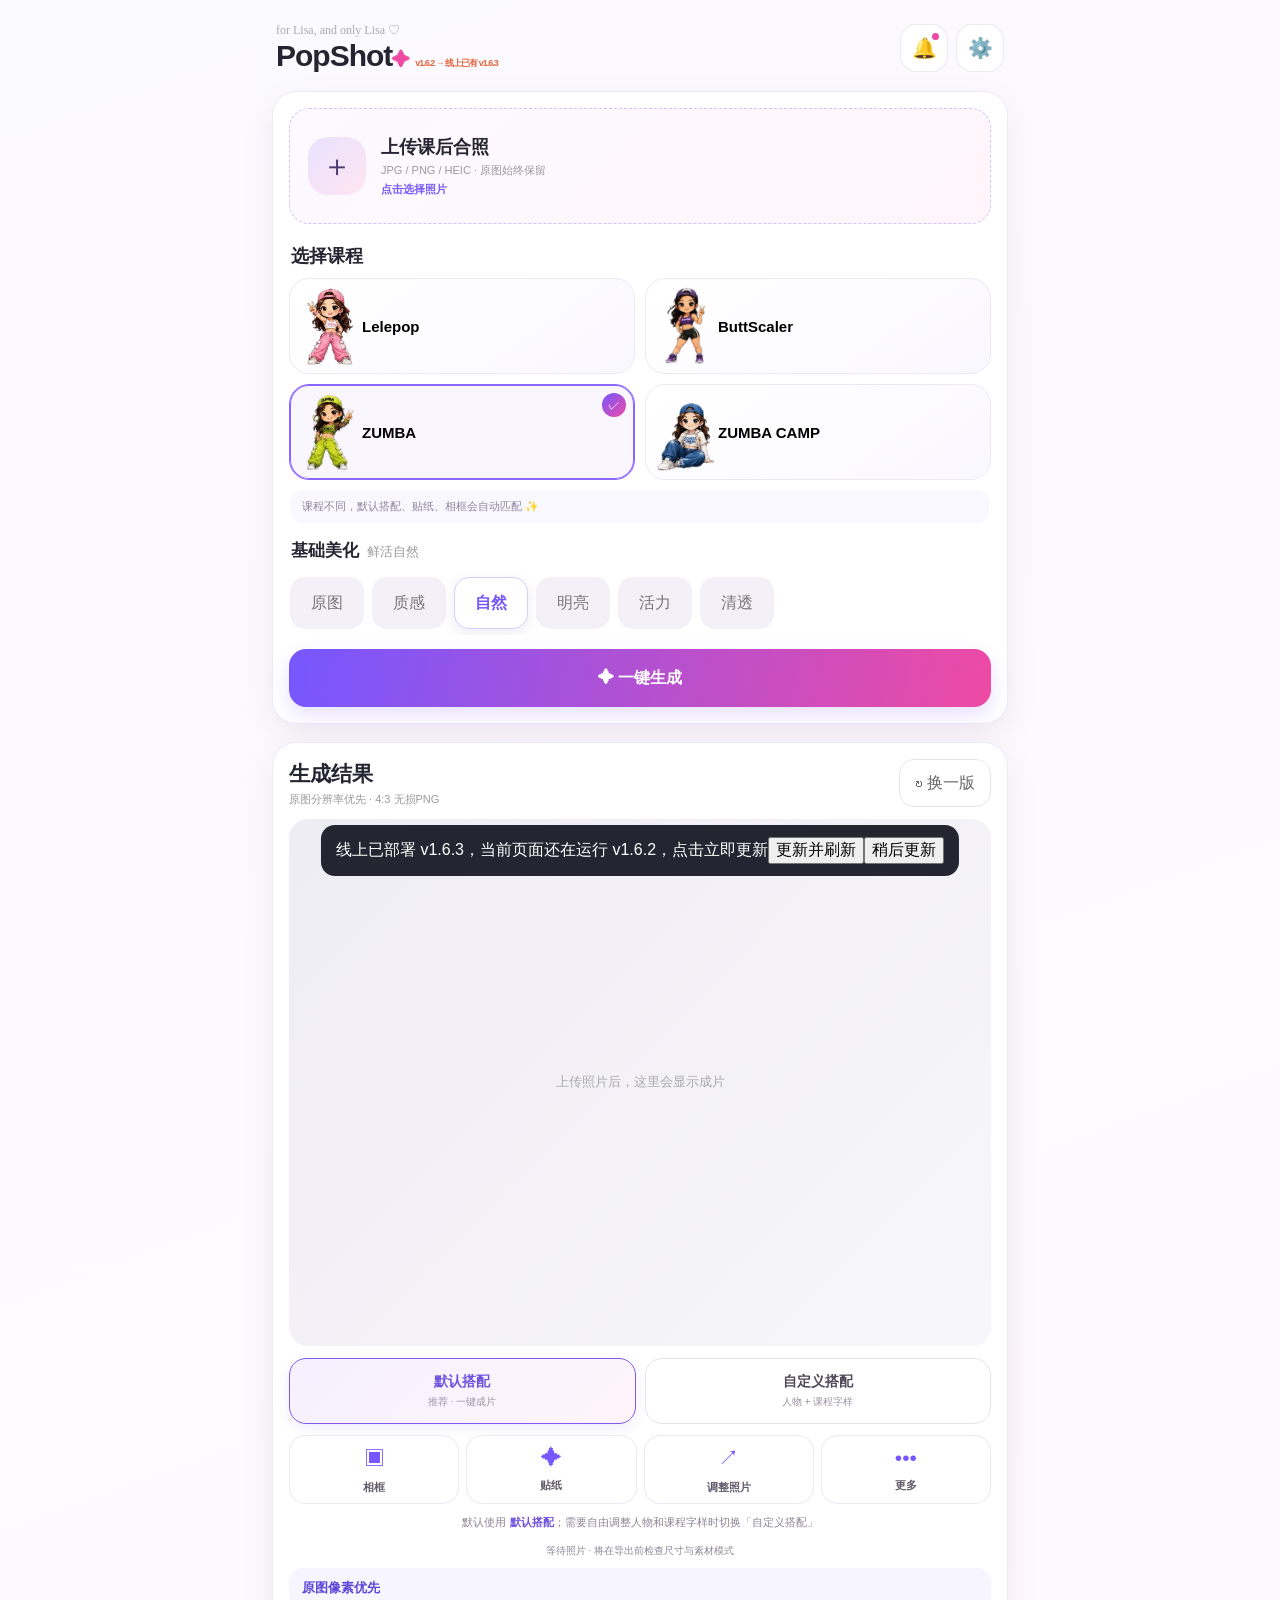
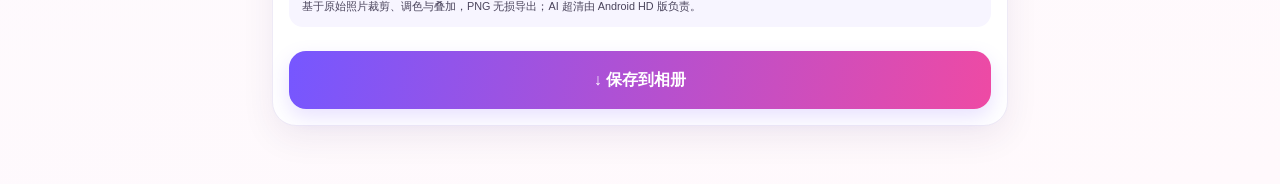
==== commit bbb86ca7: "Add files via upload" ====
--- a/index.html
+++ b/index.html
@@ -103,5 +103,5 @@
 <button id="changeCharacterBtn"></button><button id="customComboBtn2"></button><button id="finishedComboBtn"></button><button id="customComboBtn"></button>
 <button id="comboHubBtn"></button>
 </div>
-<script src="./app.js?v=1.6.2"></script>
+<script src="./app.js?v=1.6.3"></script>
 </body></html>
